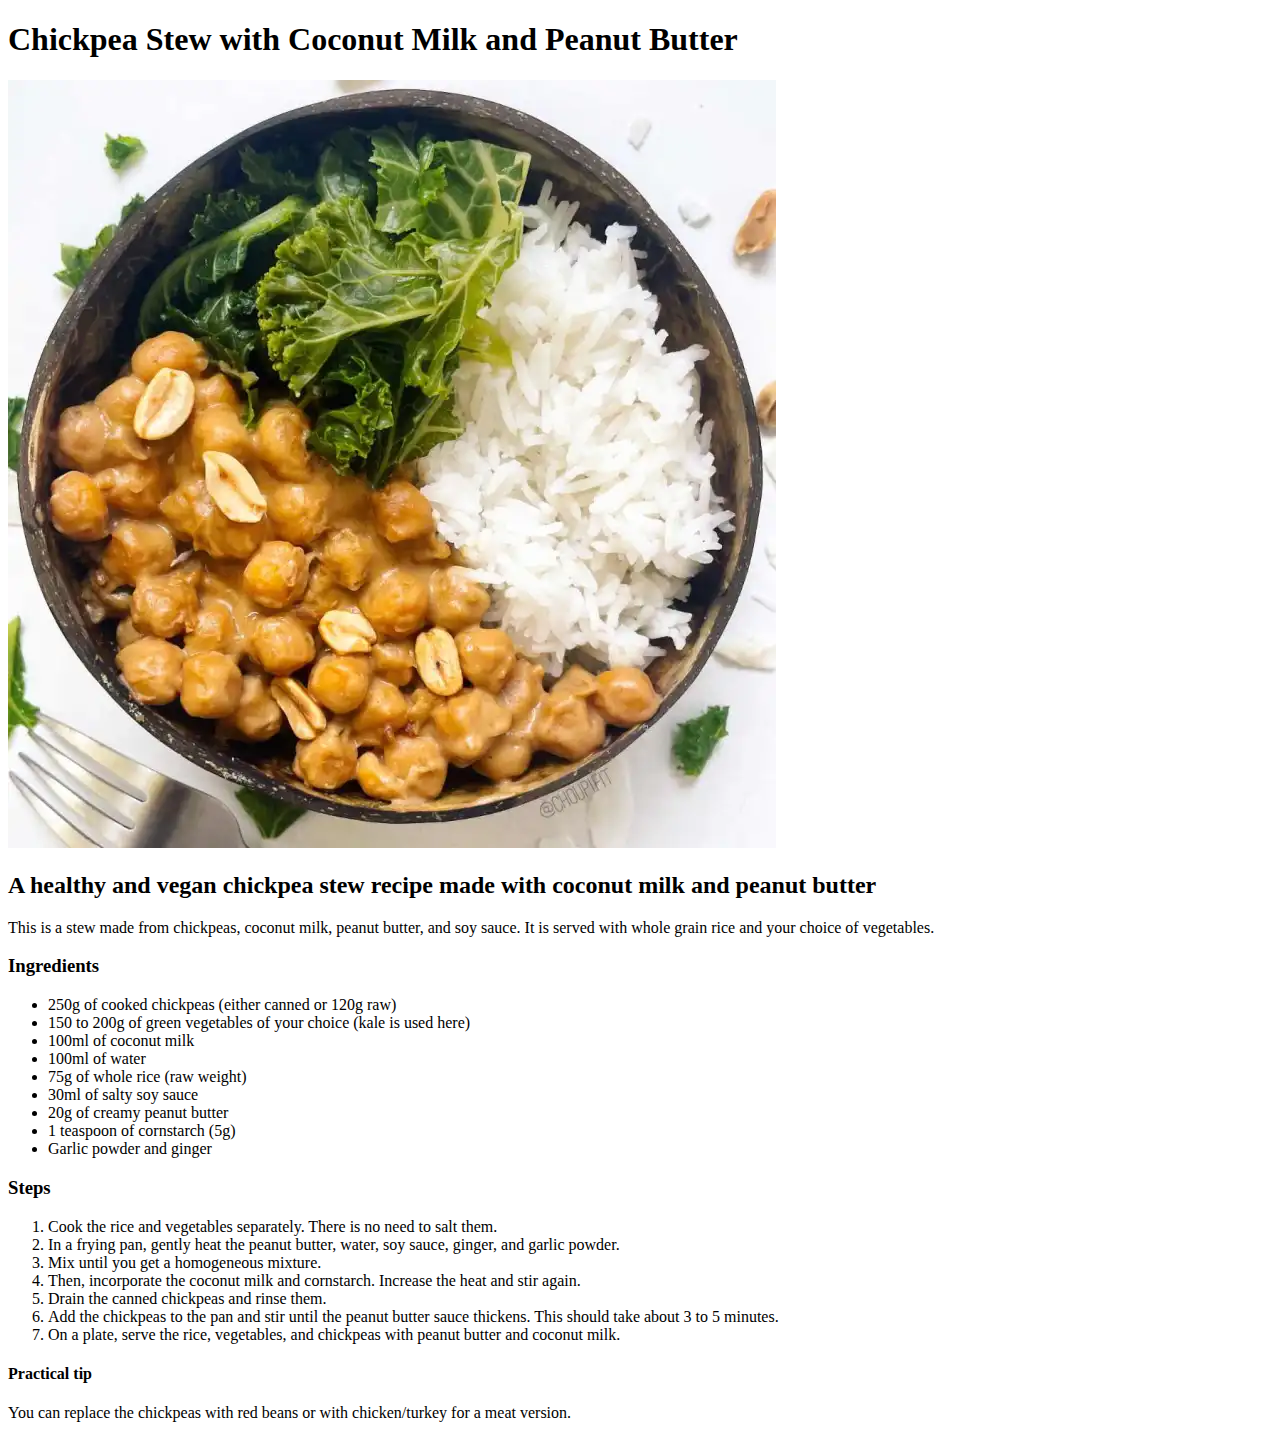
==== recipes/chickpeas_peanuts.html @ 7be8bbbe "add recipe chickpeas fr and eng" ====
<!DOCTYPE html>
<html lang="en">
<head>
    <meta charset="UTF-8">
    <meta http-equiv="X-UA-Compatible" content="IE=edge">
    <meta name="viewport" content="width=device-width, initial-scale=1.0">
    <title>Chickpea Stew with Coconut Milk and Peanut Butter</title>
</head>
<body>
    <h1>Chickpea Stew with Coconut Milk and Peanut Butter</h1>
    <img src="../img/chickpeas.webp" alt="image of chickpeas recipe">
    <h2>A healthy and vegan chickpea stew recipe made with coconut milk and peanut butter</h2>
    <p>This is a stew made from chickpeas, coconut milk, peanut butter, and soy sauce. It is served with whole grain rice and your choice of vegetables.</p>
    <h3>Ingredients</h3>
    <Ul>
        <li>250g of cooked chickpeas (either canned or 120g raw)</li>
        <li>150 to 200g of green vegetables of your choice (kale is used here)</li>
        <li>100ml of coconut milk</li>
        <li>100ml of water</li>
        <li>75g of whole rice (raw weight)</li>
        <li>30ml of salty soy sauce</li>
        <li>20g of creamy peanut butter</li>
        <li>1 teaspoon of cornstarch (5g)</li>
        <li>Garlic powder and ginger</li>
    </Ul>
    <h3>Steps</h3>
    <ol>
        <li>Cook the rice and vegetables separately. There is no need to salt them.</li>
        <li>In a frying pan, gently heat the peanut butter, water, soy sauce, ginger, and garlic powder.</li>
        <li>Mix until you get a homogeneous mixture.</li>
        <li>Then, incorporate the coconut milk and cornstarch. Increase the heat and stir again.</li>
        <li>Drain the canned chickpeas and rinse them.</li>
        <li>Add the chickpeas to the pan and stir until the peanut butter sauce thickens. This should take about 3 to 5 minutes.</li>
        <li>On a plate, serve the rice, vegetables, and chickpeas with peanut butter and coconut milk.</li>
    </ol>
    <h4>Practical tip</h4>
    <p>You can replace the chickpeas with red beans or with chicken/turkey for a meat version.</p>
</body>
</html>
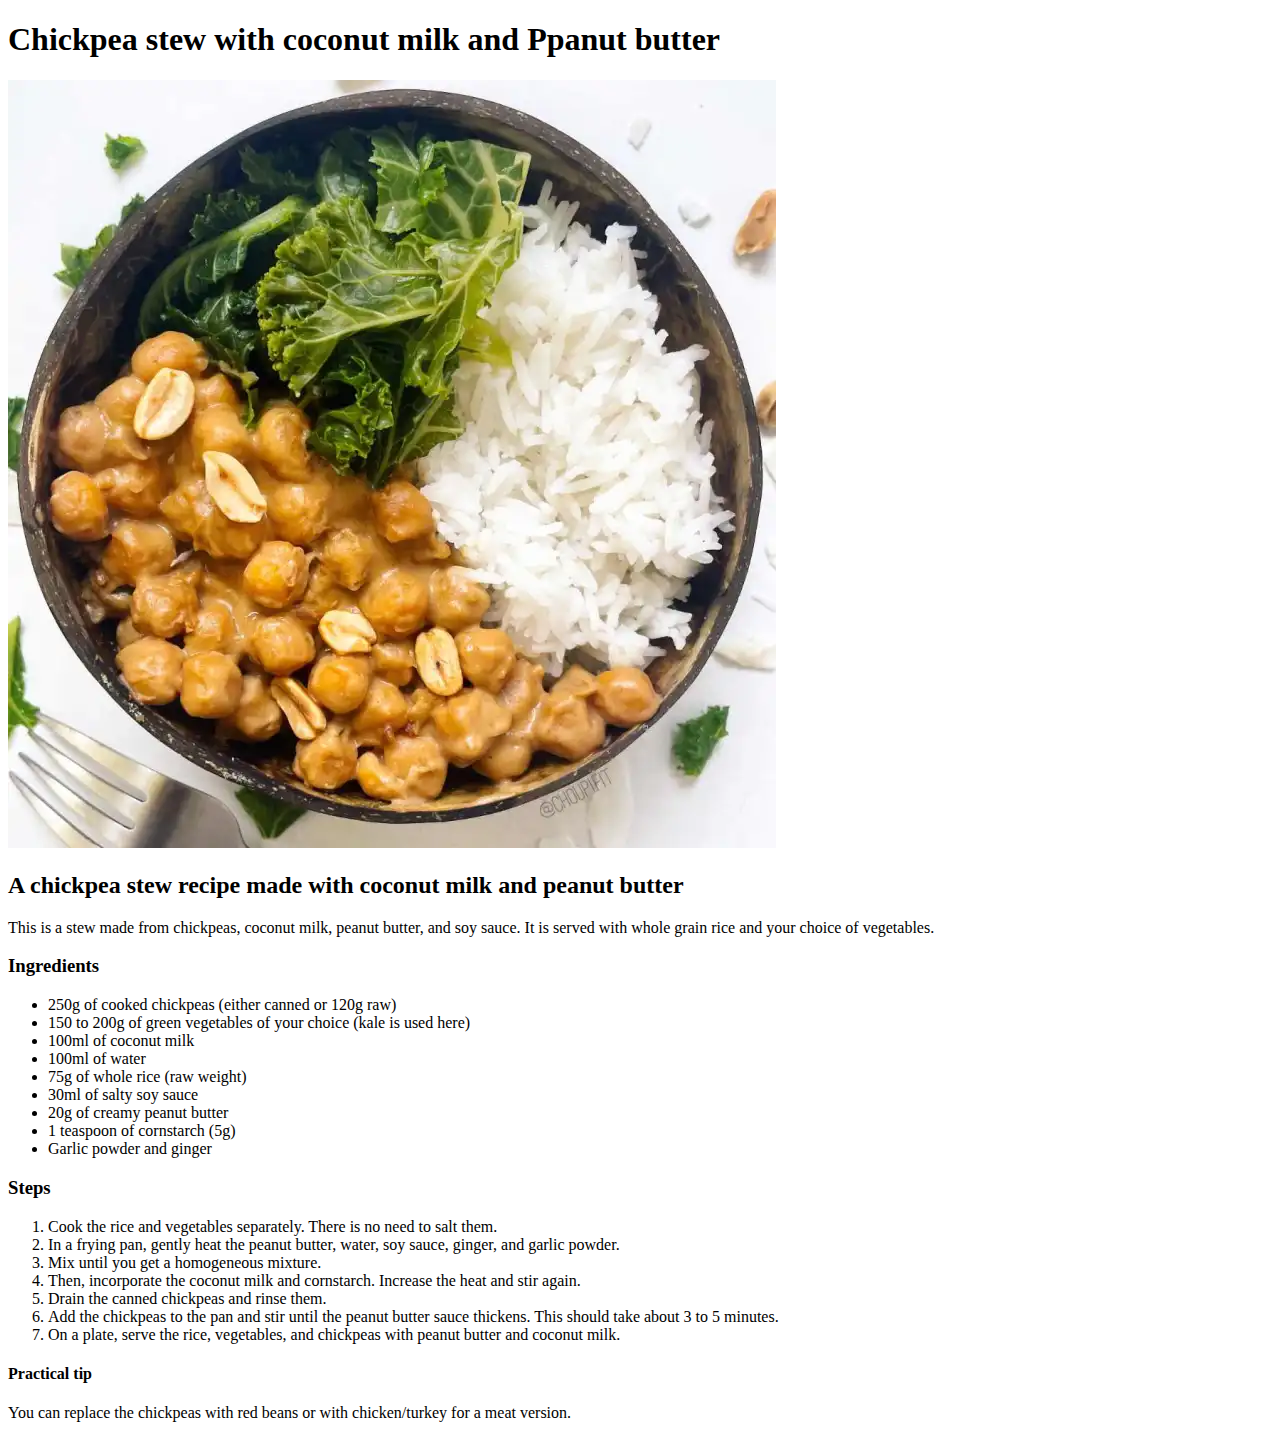
==== commit a19bbfdb: "add index list" ====
--- a/recipes/chickpeas_peanuts.html
+++ b/recipes/chickpeas_peanuts.html
@@ -7,9 +7,9 @@
     <title>Chickpea Stew with Coconut Milk and Peanut Butter</title>
 </head>
 <body>
-    <h1>Chickpea Stew with Coconut Milk and Peanut Butter</h1>
+    <h1>Chickpea stew with coconut milk and Ppanut butter</h1>
     <img src="../img/chickpeas.webp" alt="image of chickpeas recipe">
-    <h2>A healthy and vegan chickpea stew recipe made with coconut milk and peanut butter</h2>
+    <h2>A chickpea stew recipe made with coconut milk and peanut butter</h2>
     <p>This is a stew made from chickpeas, coconut milk, peanut butter, and soy sauce. It is served with whole grain rice and your choice of vegetables.</p>
     <h3>Ingredients</h3>
     <Ul>
